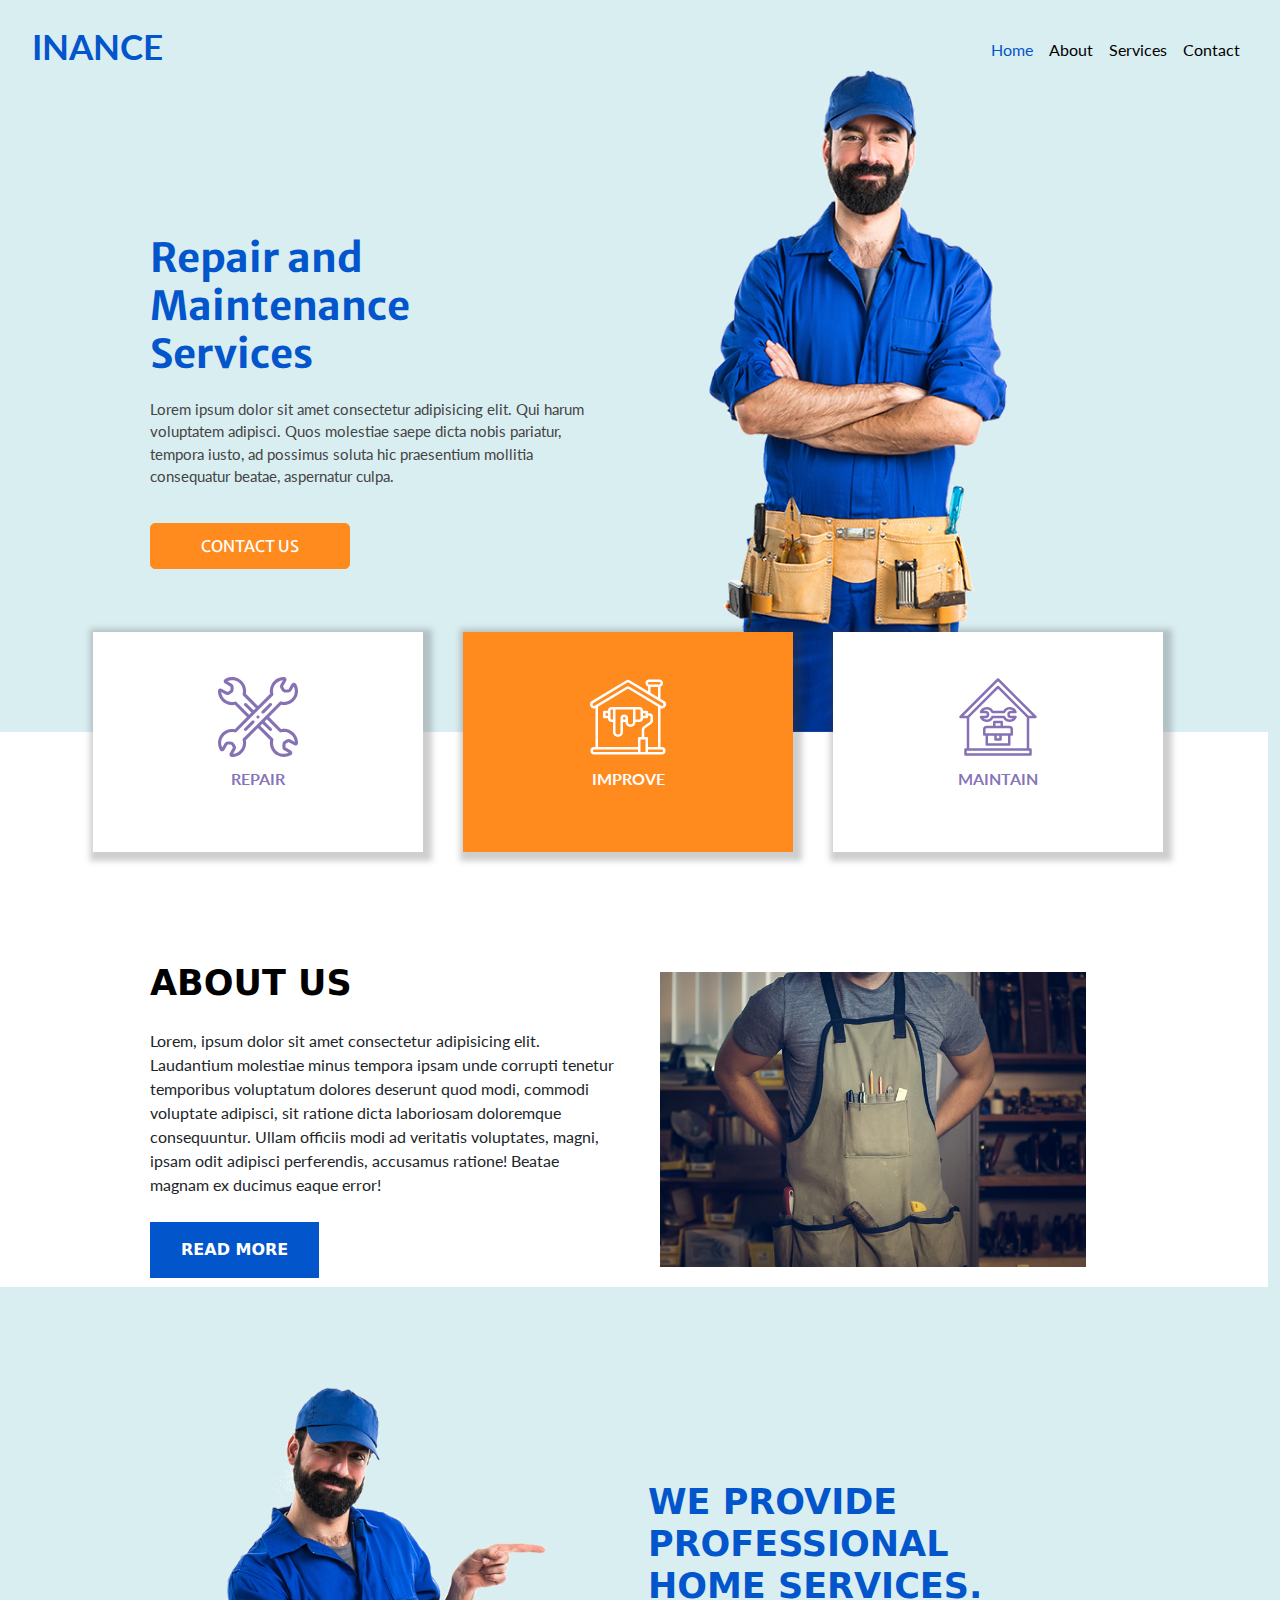
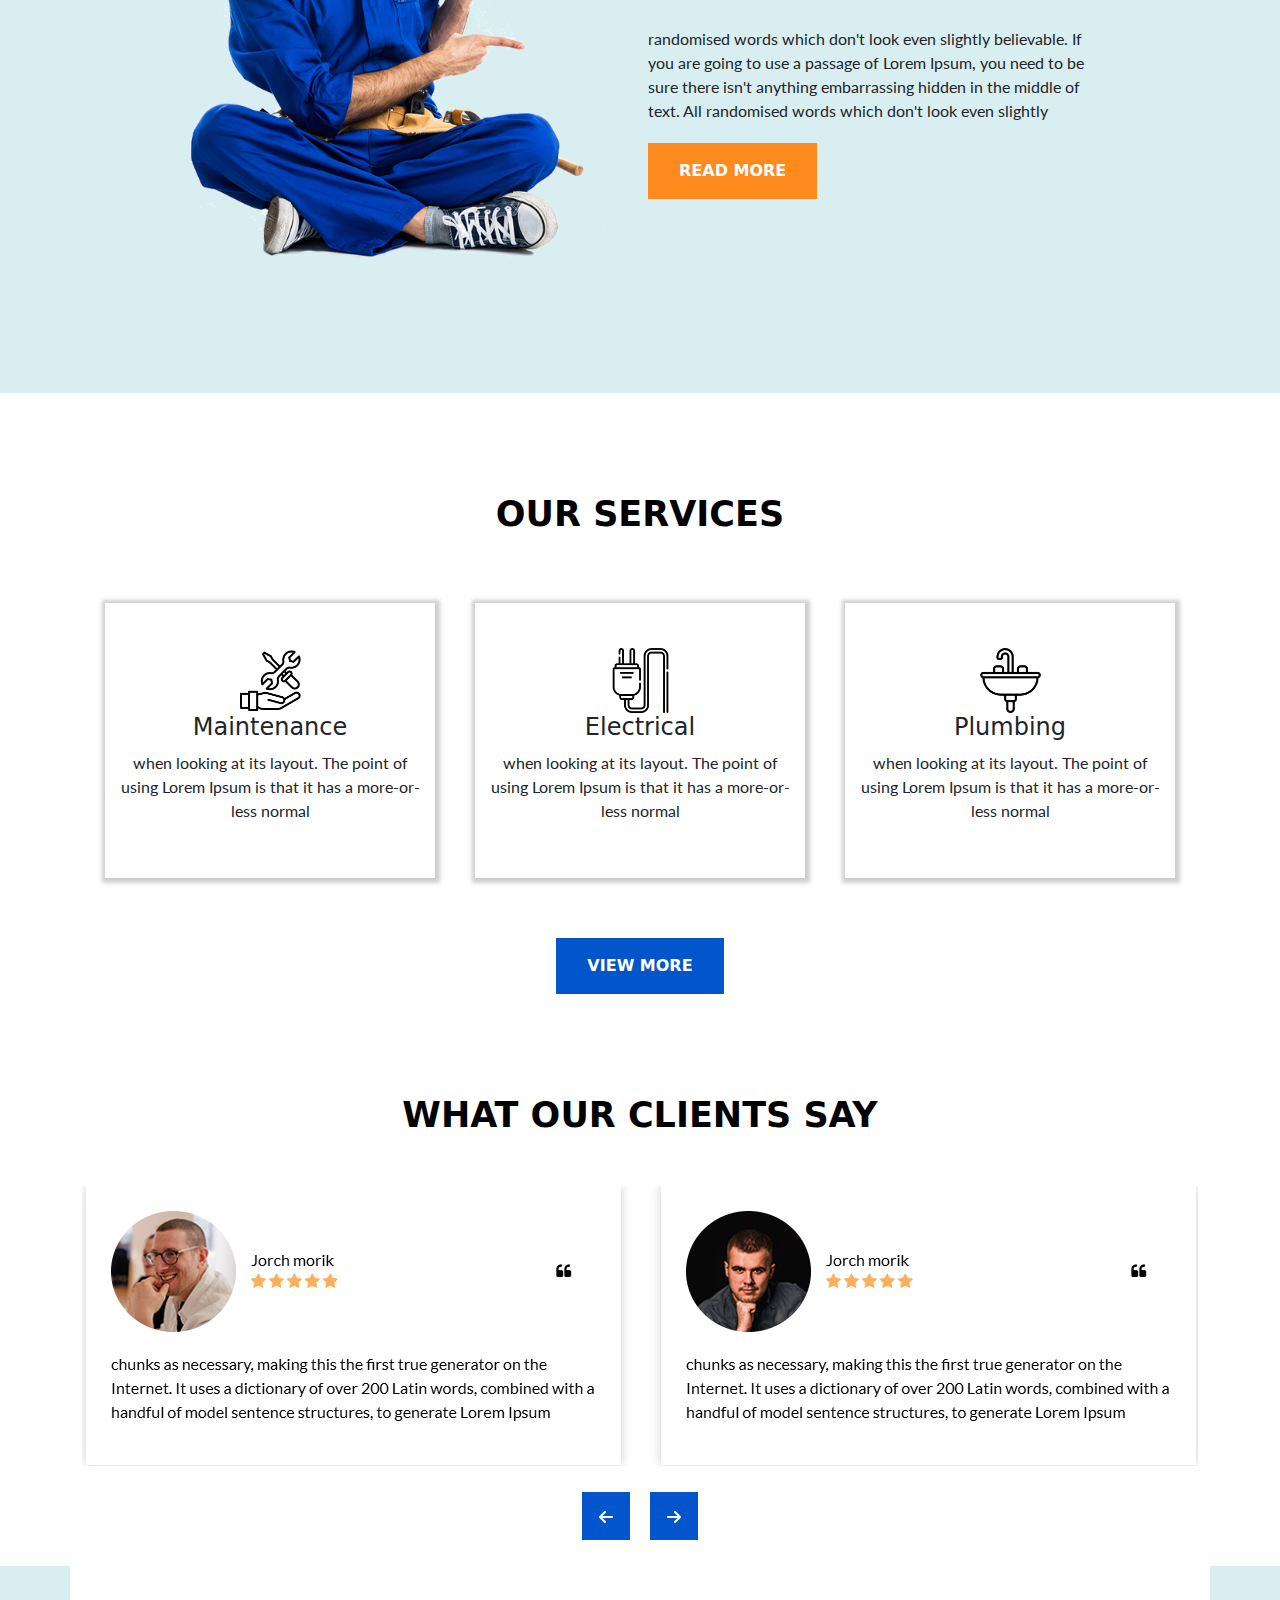
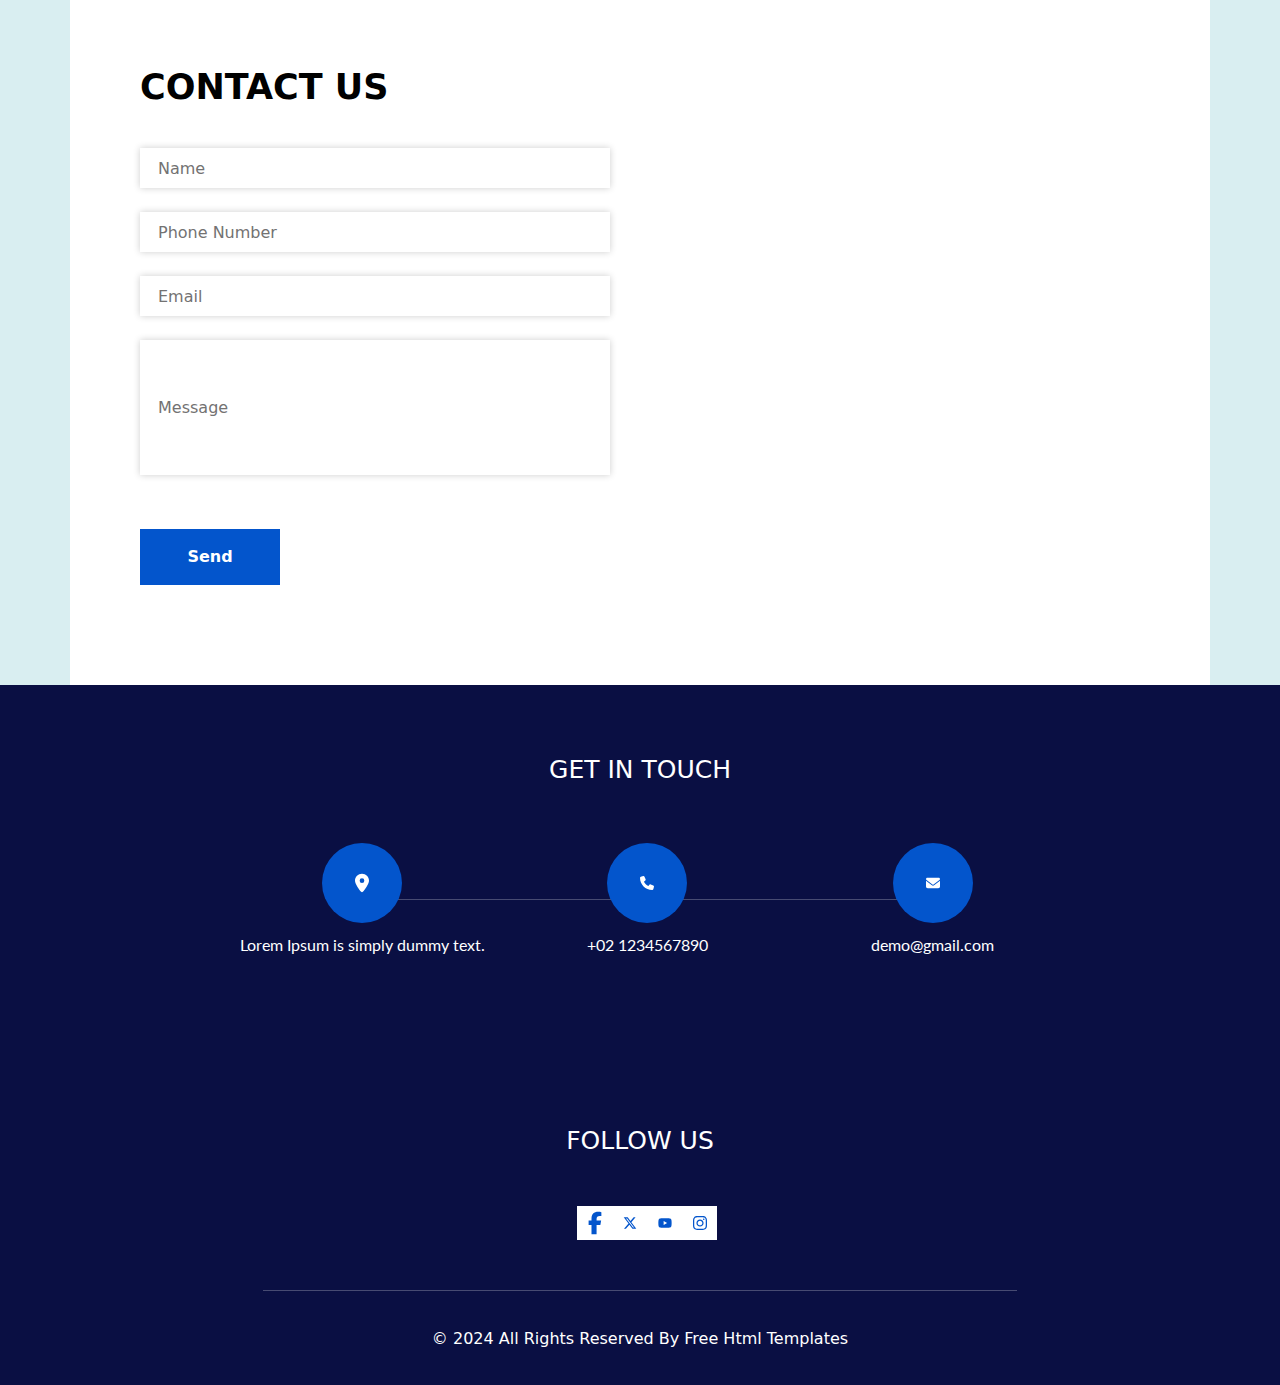
==== index.html @ 9e82fa4f "Complete Project responsive with bootstrap" ====
<!DOCTYPE html>
<html lang="en">
  <head>
    <meta charset="UTF-8" />
    <meta name="viewport" content="width=device-width, initial-scale=1.0" />
    <title>INANCE</title>
    <link
      href="https://cdn.jsdelivr.net/npm/bootstrap@5.3.3/dist/css/bootstrap.min.css"
      rel="stylesheet"
      integrity="sha384-QWTKZyjpPEjISv5WaRU9OFeRpok6YctnYmDr5pNlyT2bRjXh0JMhjY6hW+ALEwIH"
      crossorigin="anonymous"
    />
    <link rel="stylesheet" href="./style.css" />
  </head>
  <body>
    <!-- My Navbar -->
    <!-- <nav class="nav">
      <div class="logo">
        <a href="./index.html"><h1>INANCE</h1></a>
      </div>
      <ul class="nav-items">
        <li><a href="./index.html" class="active">Home</a></li>
        <li><a href="./pages/about.html">About</a></li>
        <li><a href="./pages/service.html">Services</a></li>
        <li><a href="./pages/contact.html">Contact Us</a></li>
      </ul>
    </nav> -->
    <!-- Bootstrap navbar -->
    <nav
      class="nav navbar navbar-expand-lg"
      style="position: absolute; background-color: transparent"
    >
      <div class="logo container-fluid">
        <a class="navbar-brand" href="./index.html"><h1>INANCE</h1></a>
        <button
          class="navbar-toggler"
          type="button"
          data-bs-toggle="collapse"
          data-bs-target="#navbarSupportedContent"
          aria-controls="navbarSupportedContent"
          aria-expanded="false"
          aria-label="Toggle navigation"
        >
          <span class="navbar-toggler-icon"></span>
        </button>
        <div class="collapse navbar-collapse" id="navbarSupportedContent">
          <ul class="navbar-nav ms-auto mb-2 mb-lg-0">
            <li class="nav-item">
              <a class="nav-link active" aria-current="page" href="./index.html"
                >Home</a
              >
            </li>
            <li class="nav-item">
              <a class="nav-link" href="./pages/about.html">About</a>
            </li>
            <li class="nav-item">
              <a class="nav-link" href="./pages/service.html">Services</a>
            </li>
            <li class="nav-item">
              <a class="nav-link" href="./pages/contact.html">Contact</a>
            </li>
          </ul>
        </div>
      </div>
    </nav>
    <!-- hero section -->
    <div class="hero container-fluid container-xxl row">
      <div class="hero-content col-lg-6 col-12">
        <h1>Repair and <br />Maintenance <br />Services</h1>
        <p>
          Lorem ipsum dolor sit amet consectetur adipisicing elit. Qui harum
          voluptatem adipisci. Quos molestiae saepe dicta nobis pariatur,
          tempora iusto, ad possimus soluta hic praesentium mollitia consequatur
          beatae, aspernatur culpa.
        </p>
        <button class="orange-btn">CONTACT US</button>
      </div>
      <div class="hero-image col-lg-6 col-12">
        <img
          class="img-fluid"
          src="./assets/slider-img.png"
          alt="Plumber Man"
        />
      </div>
    </div>
    <!-- Features section -->
    <div class="features container-xxl container-fluid row">
      <div class="feature col-lg-4 col-md-6 col-12">
        <svg
          enable-background="new 0 0 511.995 511.995"
          height="80"
          viewBox="0 0 511.995 511.995"
          width="80"
          xmlns="http://www.w3.org/2000/svg"
        >
          <g>
            <g>
              <path
                d="m217.106 280.749-48.214 48.214c-3.905 3.905-3.905 10.237 0 14.143 1.953 1.953 4.512 2.929 7.071 2.929s5.119-.976 7.071-2.929l48.214-48.214c3.905-3.905 3.905-10.237 0-14.143s-10.237-3.905-14.142 0z"
              ></path>
              <path
                d="m328.915 168.939-48.17 48.17c-3.905 3.905-3.905 10.237 0 14.143 1.953 1.953 4.512 2.929 7.071 2.929s5.118-.976 7.071-2.929l48.17-48.17c3.905-3.905 3.905-10.237 0-14.143-3.905-3.905-10.235-3.905-14.142 0z"
              ></path>
              <path
                d="m467.092 344.045c-19.14-11.051-41.175-14.64-62.649-10.314l-77.734-77.734 77.792-77.792c5.807 1.153 11.636 1.714 17.42 1.713 31.563-.001 61.664-16.706 78.009-45.016 14.983-25.951 16.076-57.546 2.923-84.516-4.363-8.946-10.004-13.602-16.765-13.838-6.652-.225-12.388 3.784-17.092 11.933l-15.5 26.847c-2.641 4.573-3.996 4.574-6.241 4.574h-11.499c-7.173 0-8.405-.712-11.992-6.924l-5.749-9.957c-1.161-2.011-1.801-3.12.84-7.692l15.5-26.847c4.705-8.15 5.307-15.138 1.788-20.769-3.585-5.737-10.432-8.295-20.366-7.6-29.932 2.094-56.747 18.837-71.73 44.789-11.052 19.141-14.641 41.178-10.313 62.65l-77.734 77.734-77.792-77.792c7.444-37.494-9.805-76.089-43.302-95.429-25.954-14.982-57.549-16.075-84.519-2.921-8.945 4.363-13.601 10.003-13.837 16.764-.232 6.636 3.783 12.387 11.933 17.092l26.846 15.5c4.574 2.641 4.574 3.92 4.574 6.241v11.499c0 7.173-.712 8.406-6.924 11.992l-9.958 5.749c-2.011 1.161-3.119 1.801-7.692-.839l-26.847-15.5c-8.15-4.706-15.138-5.307-20.769-1.789-5.737 3.585-8.294 10.437-7.6 20.366 2.094 29.933 18.837 56.749 44.789 71.732 19.141 11.051 41.176 14.64 62.65 10.313l77.734 77.734-77.792 77.791c-37.491-7.443-76.088 9.805-95.429 43.303-14.983 25.951-16.076 57.545-2.922 84.515 4.363 8.946 10.003 13.602 16.764 13.838 6.644.24 12.387-3.783 17.093-11.933l15.5-26.846c2.641-4.574 3.92-4.574 6.242-4.574h11.498c7.172 0 8.405.712 11.992 6.924l5.748 9.957c1.161 2.012 1.801 3.12-.839 7.692l-15.5 26.847c-4.706 8.15-5.307 15.138-1.788 20.769 3.202 5.124 9.008 7.711 17.285 7.711.991 0 2.019-.037 3.08-.111 29.933-2.094 56.749-18.837 71.731-44.788 11.051-19.141 14.641-41.178 10.314-62.65l77.733-77.733 77.792 77.792c-7.443 37.494 9.806 76.089 43.303 95.429 13.902 8.026 29.419 12.066 44.981 12.066 13.488-.001 27.012-3.037 39.534-9.144 8.945-4.363 13.601-10.003 13.837-16.764.232-6.636-3.782-12.387-11.933-17.093l-26.847-15.499c-4.573-2.641-4.573-3.92-4.573-6.242v-11.498c0-7.173.712-8.406 6.924-11.992l9.957-5.749c2.011-1.162 3.118-1.801 7.692.839l26.847 15.5c8.149 4.706 15.137 5.307 20.77 1.788 5.736-3.585 8.294-10.437 7.599-20.365-2.092-29.935-18.836-56.75-44.787-71.733zm-349.33-183.857c-2.529-2.528-6.217-3.514-9.67-2.585-18.082 4.867-36.972 2.39-53.188-6.972-19.866-11.47-32.794-31.86-34.751-54.705l25.178 14.537c6.256 3.612 15.932 7.629 27.692.839l9.958-5.749c12.336-7.123 16.923-15.067 16.923-29.312v-11.5c-.001-13.578-8.318-19.95-14.574-23.562l-25.178-14.535c20.763-9.729 44.887-8.727 64.752 2.743 27.385 15.812 40.811 48.162 32.647 78.671-.923 3.45.063 7.131 2.589 9.656l81.715 81.715-14.141 14.141-44.633-44.633c-3.905-3.905-10.237-3.905-14.143 0s-3.905 10.237 0 14.143l44.633 44.633-14.143 14.143zm42.426 234.045c-2.529 2.529-3.515 6.216-2.585 9.67 4.866 18.083 2.39 36.972-6.973 53.189-11.469 19.865-31.858 32.794-54.704 34.751l14.537-25.178c3.611-6.256 7.627-15.933.839-27.692l-5.749-9.958c-7.123-12.336-15.066-16.923-29.311-16.923h-11.5c-13.577 0-19.95 8.317-23.563 14.573l-14.536 25.178c-9.728-20.763-8.726-44.886 2.743-64.751 15.812-27.386 48.161-40.813 78.671-32.647 3.45.921 7.131-.063 9.656-2.589l234.094-234.094c2.529-2.529 3.515-6.216 2.585-9.67-4.866-18.083-2.391-36.972 6.973-53.188 11.47-19.866 31.86-32.794 54.705-34.751l-14.537 25.177c-3.612 6.256-7.629 15.932-.84 27.692l5.749 9.958c7.123 12.337 15.067 16.923 29.312 16.923h11.5c13.578-.001 19.95-8.318 23.562-14.573l14.537-25.178c9.728 20.763 8.726 44.885-2.744 64.751-15.811 27.386-48.164 40.809-78.671 32.647-3.451-.923-7.131.064-9.656 2.589zm306.476 7.3c-6.257-3.612-15.936-7.626-27.691-.839l-9.958 5.749c-12.336 7.122-16.923 15.066-16.923 29.31v11.5c0 13.578 8.317 19.95 14.573 23.563l25.178 14.536c-20.762 9.729-44.885 8.727-64.751-2.743-27.386-15.812-40.811-48.163-32.647-78.671.923-3.45-.063-7.131-2.589-9.656l-81.716-81.716 14.143-14.143 44.68 44.681c1.953 1.953 4.512 2.929 7.071 2.929s5.118-.977 7.071-2.929c3.905-3.905 3.905-10.237 0-14.142l-44.68-44.681 14.141-14.141 81.667 81.667c2.528 2.528 6.215 3.514 9.67 2.585 18.079-4.867 36.972-2.39 53.188 6.973 19.866 11.47 32.795 31.859 34.751 54.704z"
              ></path>
              <path
                d="m255.998 245.998h-.007c-5.523 0-9.996 4.477-9.996 10s4.48 10 10.003 10 10-4.477 10-10-4.477-10-10-10z"
              ></path>
            </g>
          </g>
        </svg>
        <p>REPAIR</p>
      </div>
      <div class="feature active col-lg-4 col-md-6 col-12">
        <svg
          xmlns="http://www.w3.org/2000/svg"
          viewBox="0 0 64 64"
          width="80"
          height="80"
        >
          <g
            id="paint-painted-paint_roller-home-house"
            data-name="paint-painted-paint roller-home-house"
          >
            <path
              d="M60.01,25.05a2.963,2.963,0,0,0,1.85-1.54l.21-.41a3.022,3.022,0,0,0-1.14-3.91L58,17.43V7.82A3,3,0,0,0,57,2H49a3.009,3.009,0,0,0-3,3,2.979,2.979,0,0,0,1.99,2.81v3.62L33.54,2.76a2.988,2.988,0,0,0-3.08,0L3.07,19.19A3.022,3.022,0,0,0,1.93,23.1l.21.41a2.963,2.963,0,0,0,1.85,1.54,2.923,2.923,0,0,0,.83.12A3.033,3.033,0,0,0,6,24.9V56H5a3,3,0,0,0,0,6H59a3,3,0,0,0,0-6H58V24.91A2.9,2.9,0,0,0,60.01,25.05ZM49,4h8a1,1,0,0,1,0,2H49a1,1,0,0,1,0-2Zm7,4v8.23l-6.01-3.6V8ZM40,60H5a1,1,0,0,1,0-2H40Zm6,0H42V50h4Zm1-12H45V42.03a1.028,1.028,0,0,1,.42-.82l5.32-3.8A2.991,2.991,0,0,0,52,34.97V32a3.009,3.009,0,0,0-3-3H48V28a1,1,0,0,0-1-1H44a3.009,3.009,0,0,0-3-3H19a3.009,3.009,0,0,0-3,3H13a1,1,0,0,0-1,1v4a1,1,0,0,0,1,1h3a3.009,3.009,0,0,0,3,3h1v8a4,4,0,0,0,8,0V36h2a4,4,0,0,0,8,0h3a3.009,3.009,0,0,0,3-3h3a1,1,0,0,0,1-1V31h1a1,1,0,0,1,1,1v2.97a1.028,1.028,0,0,1-.42.82l-5.32,3.8A2.991,2.991,0,0,0,43,42.03V48H41a1,1,0,0,0-1,1v7H8V23.76L31.48,9.62a1.02,1.02,0,0,1,1.04,0L56,23.76V56H48V49A1,1,0,0,0,47,48ZM46,29v2H44V29Zm-4-2v6a1,1,0,0,1-1,1H38V26h3A1,1,0,0,1,42,27ZM29,30a3.009,3.009,0,0,0-3,3V44a2,2,0,0,1-4,0V26H36V36a2,2,0,0,1-4,0V33A3.009,3.009,0,0,0,29,30Zm1,3v1H28V33a1,1,0,0,1,2,0ZM20,26v8H19a1,1,0,0,1-1-1V27a1,1,0,0,1,1-1Zm-4,3v2H14V29ZM59,58a1,1,0,0,1,0,2H48V58ZM33.55,7.91a2.979,2.979,0,0,0-3.1,0L5.34,23.03a1.018,1.018,0,0,1-.8.1.972.972,0,0,1-.61-.51l-.21-.41A1.021,1.021,0,0,1,4.1,20.9L31.49,4.47a1,1,0,0,1,1.02,0L59.9,20.9a1.021,1.021,0,0,1,.38,1.31l-.21.41a.972.972,0,0,1-.61.51,1.018,1.018,0,0,1-.8-.1Z"
            ></path>
          </g>
        </svg>
        <p>IMPROVE</p>
      </div>
      <div class="feature col-lg-4 col-12">
        <svg
          xmlns="http://www.w3.org/2000/svg"
          viewBox="0 0 64 64"
          width="80"
          height="80"
        >
          <path
            d="M62.707,31.293l-30-30a1,1,0,0,0-1.414,0l-30,30A1,1,0,0,0,2,33H7V57H6a1,1,0,0,0-1,1v4a1,1,0,0,0,1,1H58a1,1,0,0,0,1-1V58a1,1,0,0,0-1-1H57V33h5a1,1,0,0,0,.707-1.707ZM57,61H7V59H57ZM9,57V32.414l23-23,23,23V57ZM56.414,31,32.707,7.293a1,1,0,0,0-1.414,0L7.586,31H4.414L32,3.414,59.586,31Z"
          ></path>
          <path
            d="M41,39H36V36a1,1,0,0,0-1-1H29a1,1,0,0,0-1,1v3H23a3,3,0,0,0-3,3v4a1,1,0,0,0,1,1h1v7a1,1,0,0,0,1,1H41a1,1,0,0,0,1-1V47h1a1,1,0,0,0,1-1V42A3,3,0,0,0,41,39ZM30,37h4v2H30ZM40,53H24V47h5v3a1,1,0,0,0,1,1h4a1,1,0,0,0,1-1V47h5Zm-9-6h2v2H31Zm11-2H22V42a1,1,0,0,1,1-1H41a1,1,0,0,1,1,1Z"
          ></path>
          <path
            d="M46,31H42.422a1,1,0,0,1,0-2H46a1,1,0,0,0,.916-1.4A5.992,5.992,0,0,0,36.231,27h-8.04a5.992,5.992,0,0,0-10.685.6,1,1,0,0,0,.916,1.4H22a1,1,0,0,1,0,2H18.422a1,1,0,0,0-.916,1.4,5.992,5.992,0,0,0,10.685.6h8.04a5.992,5.992,0,0,0,10.685-.6A1,1,0,0,0,46,31Zm-4.578,3a4,4,0,0,1-3.662-2.4,1,1,0,0,0-.916-.6H27.578a1,1,0,0,0-.916.6,3.991,3.991,0,0,1-6.3,1.4H22a3,3,0,0,0,0-6H20.359a3.991,3.991,0,0,1,6.3,1.4,1,1,0,0,0,.916.6h9.266a1,1,0,0,0,.916-.6,3.991,3.991,0,0,1,6.3-1.4h-1.64a3,3,0,0,0,0,6h1.64A3.988,3.988,0,0,1,41.422,34Z"
          ></path>
        </svg>
        <p>MAINTAIN</p>
      </div>
    </div>
    <!-- About section -->
    <div class="about container-xxl container-fluid row">
      <div class="about-text col-12 col-lg-6">
        <h1>About Us</h1>
        <p>
          Lorem, ipsum dolor sit amet consectetur adipisicing elit. Laudantium
          molestiae minus tempora ipsam unde corrupti tenetur temporibus
          voluptatum dolores deserunt quod modi, commodi voluptate adipisci, sit
          ratione dicta laboriosam doloremque consequuntur. Ullam officiis modi
          ad veritatis voluptates, magni, ipsam odit adipisci perferendis,
          accusamus ratione! Beatae magnam ex ducimus eaque error!
        </p>
        <button class="blue-btn">READ MORE</button>
      </div>
      <div class="about-img col-12 col-lg-6">
        <img
          class="img-fluid"
          src="./assets/about-img.jpg"
          alt="about image"
          height="452"
          width="652"
        />
      </div>
    </div>
    <!-- Convince section -->
    <div class="convince container-xxl container-fluid row">
      <div class="convince-img col-12 col-lg-6">
        <img
          class="img-fluid"
          src="./assets/professional-img.png"
          alt="professional image"
        />
      </div>
      <div class="convince-text col-12 col-lg-6">
        <h1>
          We Provide Professional <br />
          Home Services.
        </h1>
        <p>
          randomised words which don't look even slightly believable. If you are
          going to use a passage of Lorem Ipsum, you need to be sure there isn't
          anything embarrassing hidden in the middle of text. All randomised
          words which don't look even slightly
        </p>
        <button>READ MORE</button>
      </div>
    </div>

    <!-- Service section  -->
    <div class="service-section container-xxl container-fluid">
      <h1>Our Services</h1>
      <div class="services row">
        <div class="service">
          <img src="./assets/s1.png" alt="" />
          <h4>Maintenance</h4>
          <p>
            when looking at its layout. The point of using Lorem Ipsum is that
            it has a more-or-less normal
          </p>
        </div>
        <div class="service">
          <img src="./assets/s2.png" alt="" />
          <h4>Electrical</h4>
          <p>
            when looking at its layout. The point of using Lorem Ipsum is that
            it has a more-or-less normal
          </p>
        </div>
        <div class="service">
          <img src="./assets/s3.png" alt="" />
          <h4>Plumbing</h4>
          <p>
            when looking at its layout. The point of using Lorem Ipsum is that
            it has a more-or-less normal
          </p>
        </div>
      </div>
      <button class="blue-btn">VIEW MORE</button>
    </div>

    <!-- TESTIMONIALS SECTION  -->
    <div class="testimonials-section container-fluid">
      <h1>What our clients say</h1>
      <div
        id="carouselExampleAutoplaying"
        class="carousel slide container"
        data-bs-ride="carousel"
      >
        <div class="carousel-inner">
          <div class="carousel-item active">
            <img src="./assets/clientsay.png" class="d-block w-100" alt="..." />
          </div>
          <div class="carousel-item">
            <img src="./assets/clientsay.png" class="d-block w-100" alt="..." />
          </div>
        </div>
        <!-- <button
          class="carousel-control-prev carousel-btn"
          type="button"
          data-bs-target="#carouselExampleAutoplaying"
          data-bs-slide="prev"
        >
          <span class="carousel-control-prev-icon" aria-hidden="true"></span>
          <span class="visually-hidden">Previous</span>
        </button>
        <button
          class="carousel-control-next"
          type="button"
          data-bs-target="#carouselExampleAutoplaying"
          data-bs-slide="next"
        >
          <span class="carousel-control-next-icon" aria-hidden="true"></span>
          <span class="visually-hidden">Next</span>
        </button> -->
      </div>
      <div class="controls">
        <div
          class="control-btn"
          type="button"
          data-bs-target="#carouselExampleAutoplaying"
          data-bs-slide="prev"
        >
          <svg
            xmlns="http://www.w3.org/2000/svg"
            viewBox="0 0 448 512"
            height="16"
            width="16"
          >
            <!--!Font Awesome Free 6.6.0 by @fontawesome - https://fontawesome.com License - https://fontawesome.com/license/free Copyright 2024 Fonticons, Inc.-->
            <path
              d="M9.4 233.4c-12.5 12.5-12.5 32.8 0 45.3l160 160c12.5 12.5 32.8 12.5 45.3 0s12.5-32.8 0-45.3L109.2 288 416 288c17.7 0 32-14.3 32-32s-14.3-32-32-32l-306.7 0L214.6 118.6c12.5-12.5 12.5-32.8 0-45.3s-32.8-12.5-45.3 0l-160 160z"
            />
          </svg>
        </div>
        <div
          class="control-btn"
          type="button"
          data-bs-target="#carouselExampleAutoplaying"
          data-bs-slide="next"
        >
          <svg
            xmlns="http://www.w3.org/2000/svg"
            viewBox="0 0 448 512"
            height="16"
            width="16"
          >
            <!--!Font Awesome Free 6.6.0 by @fontawesome - https://fontawesome.com License - https://fontawesome.com/license/free Copyright 2024 Fonticons, Inc.-->
            <path
              d="M438.6 278.6c12.5-12.5 12.5-32.8 0-45.3l-160-160c-12.5-12.5-32.8-12.5-45.3 0s-12.5 32.8 0 45.3L338.8 224 32 224c-17.7 0-32 14.3-32 32s14.3 32 32 32l306.7 0L233.4 393.4c-12.5 12.5-12.5 32.8 0 45.3s32.8 12.5 45.3 0l160-160z"
            />
          </svg>
        </div>
      </div>
    </div>
    <!-- contact us section  -->
    <div class="contact container">
      <div class="contact-text col-12 col-lg-6">
        <h1>Contact Us</h1>
        <form class="form" action="#">
          <input type="text" placeholder="Name" /><br />
          <input type="text" placeholder="Phone Number" /><br />
          <input type="text" placeholder="Email" /><br />
          <input type="text" placeholder="Message" class="message-text" /><br />
          <button class="blue-btn">Send</button>
        </form>
      </div>
      <div class="map col-12 col-lg-6">
        <iframe
          src="https://www.google.com/maps/embed?pb=!1m18!1m12!1m3!1d2483.2891420765422!2d-0.08772764999999999!3d51.50791115!2m3!1f0!2f0!3f0!3m2!1i1024!2i768!4f13.1!3m3!1m2!1s0x4876035159bb13c5%3A0xa61e28267c3563ac!2sLondon%20Bridge!5e0!3m2!1sen!2sin!4v1731749467909!5m2!1sen!2sin"
          width="450"
          height="360"
          style="border: 0"
          allowfullscreen=""
          loading="lazy"
          referrerpolicy="no-referrer-when-downgrade"
        ></iframe>
      </div>
    </div>

    <!-- Info section  -->

    <div class="info-section container-fluid">
      <div>
        <h4>GET IN TOUCH</h4>
        <div class="info-text container-fluid row">
          <a class="col-12 col-lg-4" href=""
            ><div class="info-item">
              <div class="img-box">
                <svg
                  xmlns="http://www.w3.org/2000/svg"
                  viewBox="0 0 384 512"
                  width="14px"
                  height="24px"
                >
                  <!--!Font Awesome Free 6.6.0 by @fontawesome - https://fontawesome.com License - https://fontawesome.com/license/free Copyright 2024 Fonticons, Inc.-->
                  <path
                    d="M215.7 499.2C267 435 384 279.4 384 192C384 86 298 0 192 0S0 86 0 192c0 87.4 117 243 168.3 307.2c12.3 15.3 35.1 15.3 47.4 0zM192 128a64 64 0 1 1 0 128 64 64 0 1 1 0-128z"
                  />
                </svg>
              </div>
              <p>Lorem Ipsum is simply dummy text.</p>
            </div></a
          >
          <a class="col-12 col-lg-4" href=""
            ><div class="info-item">
              <div class="img-box">
                <svg
                  xmlns="http://www.w3.org/2000/svg"
                  viewBox="0 0 512 512"
                  width="14px"
                  height="24px"
                >
                  <!--!Font Awesome Free 6.6.0 by @fontawesome - https://fontawesome.com License - https://fontawesome.com/license/free Copyright 2024 Fonticons, Inc.-->
                  <path
                    d="M164.9 24.6c-7.7-18.6-28-28.5-47.4-23.2l-88 24C12.1 30.2 0 46 0 64C0 311.4 200.6 512 448 512c18 0 33.8-12.1 38.6-29.5l24-88c5.3-19.4-4.6-39.7-23.2-47.4l-96-40c-16.3-6.8-35.2-2.1-46.3 11.6L304.7 368C234.3 334.7 177.3 277.7 144 207.3L193.3 167c13.7-11.2 18.4-30 11.6-46.3l-40-96z"
                  />
                </svg>
              </div>
              <p>+02 1234567890</p>
            </div></a
          >
          <a class="col-12 col-lg-4" href=""
            ><div class="info-item">
              <div class="img-box">
                <svg
                  xmlns="http://www.w3.org/2000/svg"
                  viewBox="0 0 512 512"
                  width="14px"
                  height="24px"
                >
                  <!--!Font Awesome Free 6.6.0 by @fontawesome - https://fontawesome.com License - https://fontawesome.com/license/free Copyright 2024 Fonticons, Inc.-->
                  <path
                    d="M48 64C21.5 64 0 85.5 0 112c0 15.1 7.1 29.3 19.2 38.4L236.8 313.6c11.4 8.5 27 8.5 38.4 0L492.8 150.4c12.1-9.1 19.2-23.3 19.2-38.4c0-26.5-21.5-48-48-48L48 64zM0 176L0 384c0 35.3 28.7 64 64 64l384 0c35.3 0 64-28.7 64-64l0-208L294.4 339.2c-22.8 17.1-54 17.1-76.8 0L0 176z"
                  />
                </svg>
              </div>
              <p>demo@gmail.com</p>
            </div></a
          >
        </div>
        <hr class="info-hr" />
      </div>
      <h4>FOLLOW US</h4>
      <div class="follow-us">
        <svg
          xmlns="http://www.w3.org/2000/svg"
          viewBox="0 0 320 512"
          width="14px"
          height="24px"
        >
          <!--!Font Awesome Free 6.6.0 by @fontawesome - https://fontawesome.com License - https://fontawesome.com/license/free Copyright 2024 Fonticons, Inc.-->
          <path
            d="M80 299.3V512H196V299.3h86.5l18-97.8H196V166.9c0-51.7 20.3-71.5 72.7-71.5c16.3 0 29.4 .4 37 1.2V7.9C291.4 4 256.4 0 236.2 0C129.3 0 80 50.5 80 159.4v42.1H14v97.8H80z"
          />
        </svg>
        <svg
          xmlns="http://www.w3.org/2000/svg"
          viewBox="0 0 512 512"
          width="14px"
          height="24px"
        >
          <!--!Font Awesome Free 6.6.0 by @fontawesome - https://fontawesome.com License - https://fontawesome.com/license/free Copyright 2024 Fonticons, Inc.-->
          <path
            d="M389.2 48h70.6L305.6 224.2 487 464H345L233.7 318.6 106.5 464H35.8L200.7 275.5 26.8 48H172.4L272.9 180.9 389.2 48zM364.4 421.8h39.1L151.1 88h-42L364.4 421.8z"
          />
        </svg>
        <svg
          xmlns="http://www.w3.org/2000/svg"
          viewBox="0 0 576 512"
          width="14px"
          height="24px"
        >
          <!--!Font Awesome Free 6.6.0 by @fontawesome - https://fontawesome.com License - https://fontawesome.com/license/free Copyright 2024 Fonticons, Inc.-->
          <path
            d="M549.7 124.1c-6.3-23.7-24.8-42.3-48.3-48.6C458.8 64 288 64 288 64S117.2 64 74.6 75.5c-23.5 6.3-42 24.9-48.3 48.6-11.4 42.9-11.4 132.3-11.4 132.3s0 89.4 11.4 132.3c6.3 23.7 24.8 41.5 48.3 47.8C117.2 448 288 448 288 448s170.8 0 213.4-11.5c23.5-6.3 42-24.2 48.3-47.8 11.4-42.9 11.4-132.3 11.4-132.3s0-89.4-11.4-132.3zm-317.5 213.5V175.2l142.7 81.2-142.7 81.2z"
          />
        </svg>
        <svg
          xmlns="http://www.w3.org/2000/svg"
          viewBox="0 0 448 512"
          width="14px"
          height="24px"
        >
          <!--!Font Awesome Free 6.6.0 by @fontawesome - https://fontawesome.com License - https://fontawesome.com/license/free Copyright 2024 Fonticons, Inc.-->
          <path
            d="M224.1 141c-63.6 0-114.9 51.3-114.9 114.9s51.3 114.9 114.9 114.9S339 319.5 339 255.9 287.7 141 224.1 141zm0 189.6c-41.1 0-74.7-33.5-74.7-74.7s33.5-74.7 74.7-74.7 74.7 33.5 74.7 74.7-33.6 74.7-74.7 74.7zm146.4-194.3c0 14.9-12 26.8-26.8 26.8-14.9 0-26.8-12-26.8-26.8s12-26.8 26.8-26.8 26.8 12 26.8 26.8zm76.1 27.2c-1.7-35.9-9.9-67.7-36.2-93.9-26.2-26.2-58-34.4-93.9-36.2-37-2.1-147.9-2.1-184.9 0-35.8 1.7-67.6 9.9-93.9 36.1s-34.4 58-36.2 93.9c-2.1 37-2.1 147.9 0 184.9 1.7 35.9 9.9 67.7 36.2 93.9s58 34.4 93.9 36.2c37 2.1 147.9 2.1 184.9 0 35.9-1.7 67.7-9.9 93.9-36.2 26.2-26.2 34.4-58 36.2-93.9 2.1-37 2.1-147.8 0-184.8zM398.8 388c-7.8 19.6-22.9 34.7-42.6 42.6-29.5 11.7-99.5 9-132.1 9s-102.7 2.6-132.1-9c-19.6-7.8-34.7-22.9-42.6-42.6-11.7-29.5-9-99.5-9-132.1s-2.6-102.7 9-132.1c7.8-19.6 22.9-34.7 42.6-42.6 29.5-11.7 99.5-9 132.1-9s102.7-2.6 132.1 9c19.6 7.8 34.7 22.9 42.6 42.6 11.7 29.5 9 99.5 9 132.1s2.7 102.7-9 132.1z"
          />
        </svg>
      </div>
      <hr class="follow-hr" />
      <footer>© 2024 All Rights Reserved By Free Html Templates</footer>
    </div>

    <!-- bootstrap script -->
    <script src="https://cdn.jsdelivr.net/npm/bootstrap@5.3.3/dist/js/bootstrap.bundle.min.js"></script>
  </body>
</html>
---- style.css ----
@import url("https://fonts.googleapis.com/css2?family=Lato:ital,wght@0,100;0,300;0,400;0,700;0,900;1,100;1,300;1,400;1,700;1,900&display=swap");
@import url("https://fonts.googleapis.com/css2?family=Merriweather+Sans:ital,wght@0,300..800;1,300..800&display=swap");

* {
  margin: 0;
  box-sizing: border-box;
}

.nav,
p {
  font-family: "Lato", sans-serif;
}

body {
  background-color: #c0e2e798;
}
h1 {
  font-size: 35px;
  font-weight: 640;
  color: black;
}
.nav {
  display: flex;
  justify-content: space-between;
  padding: 20px;
  width: 100%;
  position: absolute;
  /* background-color: #6399e913; */
}
.logo a {
  text-decoration: none;
}
.logo h1 {
  color: #0355cc;
}

.nav-items {
  display: flex;
  width: 35%;
  justify-content: space-evenly;
}

.nav-link {
  text-decoration: none;
  list-style: none;
  color: black;
}

.nav-link:hover {
  color: #ff8a1d !important;
}

.nav-link:active,
.nav-link.active {
  color: #0355cc !important;
}

.nav-items > li {
  list-style-type: none;
}

/* hero section */
.hero {
  display: flex;
  padding: 0 150px;
  padding-top: 70px;
}

.hero-content {
  display: flex;
  flex-direction: column;
  justify-content: center;
}
.hero-content > h1 {
  font-family: "Merriweather Sans", sans-serif;
  font-weight: bold;
  font-size: 2.5rem;
}
.hero-content p {
  margin-bottom: 20px;
  color: #444;
  font-size: 15px;
  font-family: "Lato", sans-serif;
}

.hero-content h1 {
  margin-bottom: 20px;
  color: #0355cc;
}

.orange-btn {
  width: 200px;
  font-family: "Merriweather Sans", sans-serif;
  text-transform: uppercase;
  padding: 10px 45px;
  background-color: #ff8a1d;
  border: 1px solid #ff8a1d;
  border-radius: 5px;
  color: #ffffff;
  font-size: 1rem;
  font-weight: 400;
  line-height: 1.5;
  margin-top: 15px;
}
.orange-btn:hover {
  background-color: white;
  color: #ff8a1d;
}

/* Features section  */
.features {
  display: flex;
  text-align: center;
  justify-content: center;
  gap: 20px;
  background-color: white;
}

.feature {
  background-color: white;
  width: 330px;
  /* height: 134px; */
  padding: 45px 15px;
  margin: 0px 10px;
  box-shadow: 3px 3px 6px 6px rgba(65, 64, 64, 0.253);
  position: relative;
  bottom: 100px;
  fill: #40208ba2;
  color: #40208ba2;
  font-weight: 700;
}
.feature svg {
  margin-bottom: 10px;
}

.feature:hover,
.feature.active {
  background-color: #ff8a1d;
  color: white;
  fill: white;
}

/* About section */
.about {
  display: flex;
  align-items: center;
  padding: 0px 150px;
  background-color: white;
}

.about h1 {
  text-transform: uppercase;
}

.about p {
  margin: 25px 0px;
}

.blue-btn {
  background-color: #0355cc;
  color: white;
  border: 1px solid #0355cc;
  padding: 15px 30px;
  font-weight: 700;
}

.blue-btn:hover {
  background-color: #ffffff;
  color: #0355cc;
  border: 1px solid #0355cc;
}

.about img {
  padding: 20px;
}

/* Convince section  */
.convince {
  display: flex;
  align-items: center;
  padding: 100px 150px;
}
.convince-img img {
  width: 500px;
}

.convince-text {
  padding: 20px;
}

.convince-text h1 {
  text-transform: uppercase;
  color: #0355cc;
}

.convince-text p {
  margin: 20px 0px;
}

.convince-text button {
  background-color: #ff8a1d;
  color: white;
  padding: 15px 30px;
  border: 1px solid #ff8a1d;
  font-weight: 700;
}

.convince-text button:hover {
  background-color: white;
  color: #ff8a1d;
  border: 1px solid #ff8a1d;
}

/* Services section */
.service-section {
  display: flex;
  flex-direction: column;
  align-items: center;
  background-color: white;
  padding: 100px;
  gap: 60px;
}

.service-section h1 {
  text-transform: uppercase;
}

.services {
  display: flex;
  text-align: center;
  justify-content: center;
  gap: 20px;
  background-color: white;
}

.service {
  width: 330px;
  padding: 45px 15px;
  margin: 0px 10px;
  box-shadow: 1px 1px 4px 4px rgba(65, 64, 64, 0.253);
}

.service:hover {
  color: white;
  background-color: #ff8a1d;
}

.service p {
  margin: 10px 0px;
}

.service img {
  width: 65px;
  height: 65px;
}

.service:hover img {
  /* this attribute means that = when service class is in hover state, set the attribute of img element to */
  filter: brightness(0) invert(1);
  /* Brightness zero makes the image completely black. Then when inverted, color becomes white. */
}

/* Testimonials section */
.testimonials-section {
  text-align: center;
  background-color: white;
}
.testimonials-section h1 {
  text-transform: uppercase;
  margin-bottom: 50px;
}

.controls {
  display: flex;
  justify-content: center;
  align-items: center;
  gap: 20px;
  height: 100px;
}

.control-btn {
  background-color: #0355cc;
  fill: white;
  padding: 12px 16px;
}

/* Contact Us section  */
.contact {
  display: flex;
  justify-content: center;
  background-color: white;
  padding: 100px;
  width: 100%;
  gap: 60px;
}
.contact-text {
  width: 50%;
}
form.form {
  display: flex;
  flex-direction: column;
  justify-content: space-around;
  /* height: 300px; */
}

.form input {
  height: 40px;
  padding: 0px 18px;
  background-color: #ffffff;
  border: none;
  color: #ffffff;
  box-shadow: 0 0 7px 0 rgba(0, 0, 0, 0.2);
}

.form input::placeholder {
  color: #737272;
}

.form button {
  width: 140px;
  margin-top: 50px;
}
.map {
  width: 50%;
  padding-top: 70px;
}

.contact-text h1 {
  text-transform: uppercase;
  margin-bottom: 40px;
}

.form input.message-text {
  height: 135px;
}
.contact-text :last-child {
  margin-top: 30px;
}

/* Info section */
.info-section {
  background-color: #0a0f43;
  height: 700px;
  width: 100%;
  text-align: center;
  color: white;
}

.info-item {
  width: 300px;
  height: 130px;
  display: flex;
  flex-direction: column;
  justify-content: space-between;
  align-items: center;
}

.info-text {
  display: flex;
  justify-content: space-around;
  padding: 50px 200px;
}

.info-text a {
  text-decoration: none;
  color: white;
}

.info-text .img-box {
  width: 80px;
  height: 80px;
  background-color: #0355cc;
  border-radius: 50%;
  fill: white;
  display: flex;
  align-items: center;
  justify-content: center;
  z-index: +100;
}

.info-item:hover .img-box {
  background-color: #ff8a1d;
}

.img-box img {
  /* filter: brightness(0) invert(1); */
}

.info-hr {
  position: relative;
  width: 50%;
  bottom: 140px;
  left: 320px;
  height: 1px;
}

.info-section h4 {
  font-size: 25px;
  padding-top: 70px;
}

.follow-hr {
  width: 60%;
  position: relative;
  left: 20%;
}

footer {
  padding: 20px;
}

.follow-us {
  width: 140px;
  height: 34px;
  background-color: #ffffff;
  position: relative;
  left: 45%;
  display: flex;
  align-items: center;
  justify-content: space-around;
  fill: #0355cc;
  margin: 50px 0;
}

.follow-us svg:hover {
  fill: #ff8a1d;
}

/* -------------------------------------RESPONSIVE DESIGN---------------------------------- */

@media (max-width: 1110px) {
  /* Hero & About & Convince & Info section */
  .hero,
  .about,
  .convince,
  .info-section {
    text-align: center;
    align-items: center;
  }
  .hero-content {
    align-items: center;
    padding: 50px;
  }

  /* Features & About & Services section */
  .features,
  .about,
  .services {
    gap: 50px;
  }

  /* Contact section */
  .contact {
    display: flex;
    flex-direction: column;
    justify-content: center;
    align-items: center;
    padding: 100px 0px;
  }
  .map {
    position: relative;
    overflow: hidden;
    padding-bottom: 75%;
    height: 0;
  }
  .map iframe {
    position: absolute;
    top: 0;

    left: 0;

    width: 100% !important;

    height: 100% !important;
  }

  /* Footer section */
  .info-text > a {
    display: flex;
    justify-content: center;
  }
  .info-hr {
    transform: rotate(90deg);
    translate: -150px -140px;
  }
  .info-section {
    height: 1000px;
  }
}
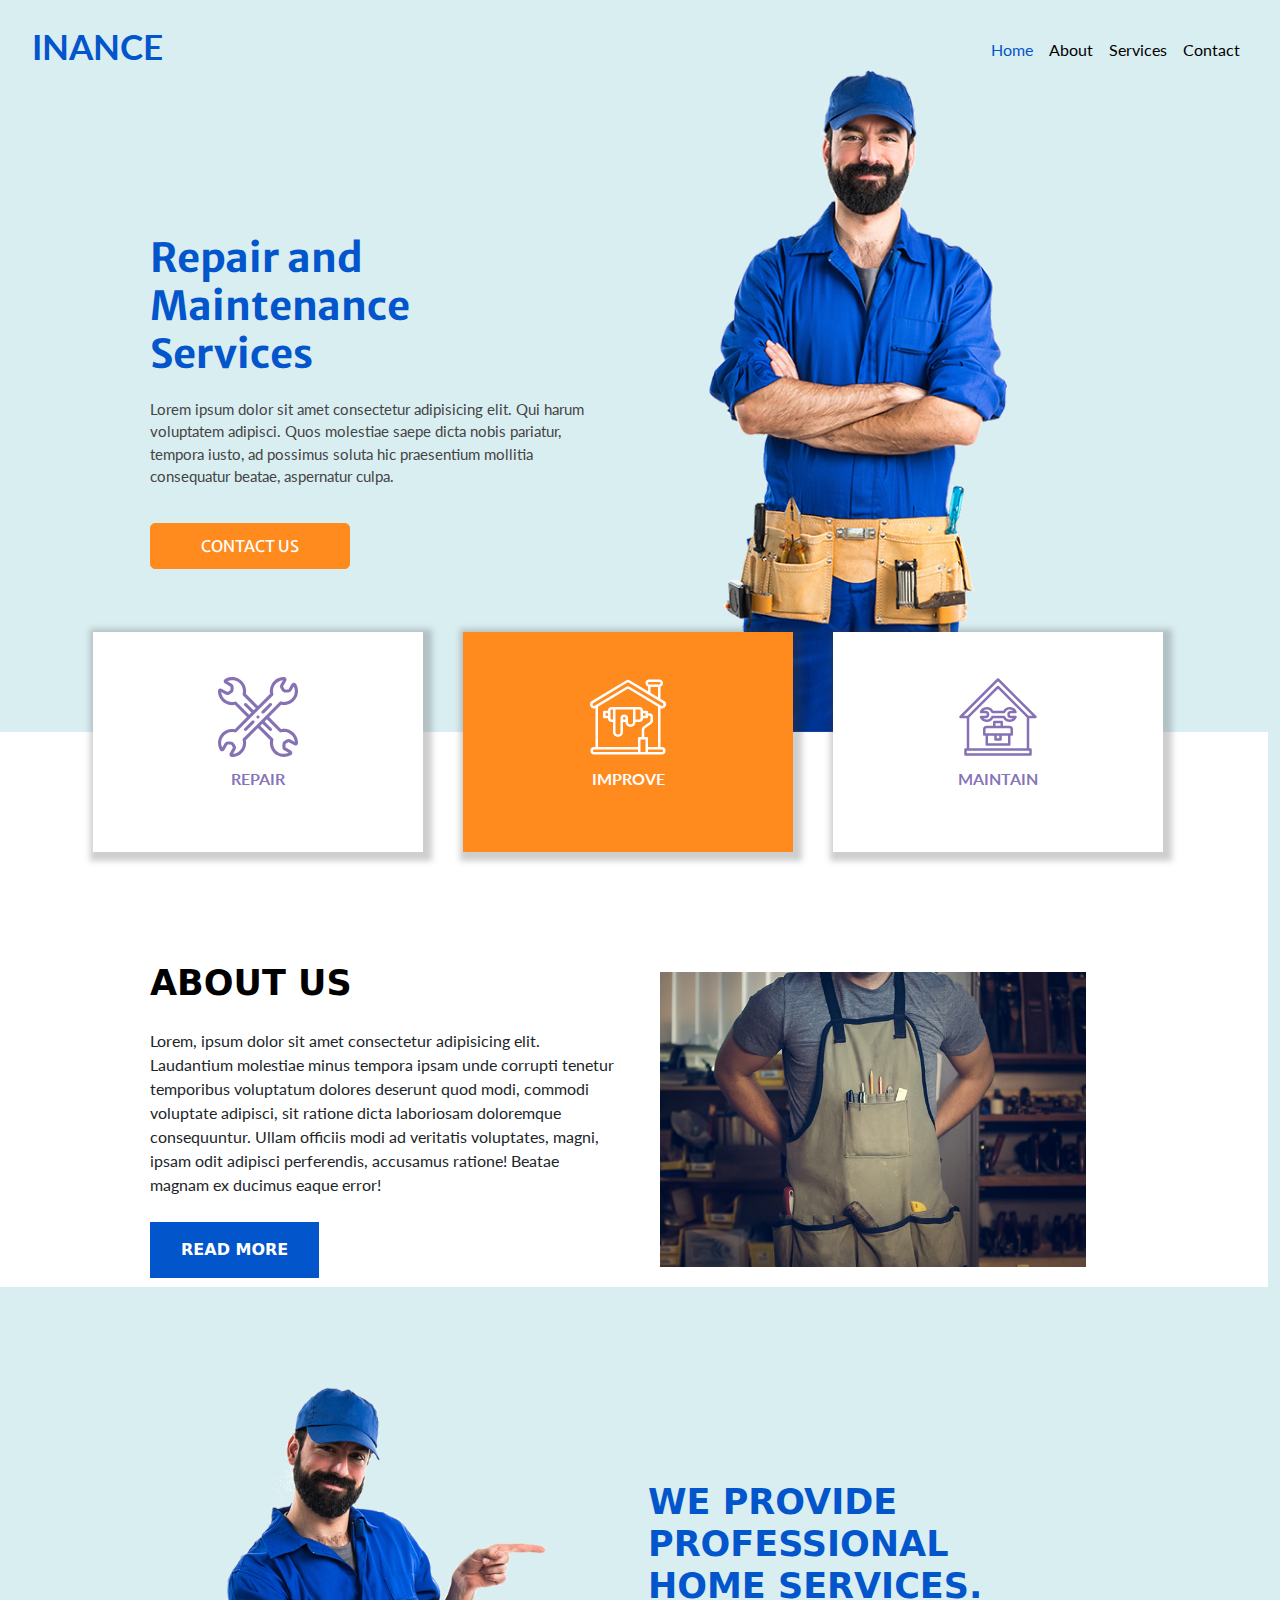
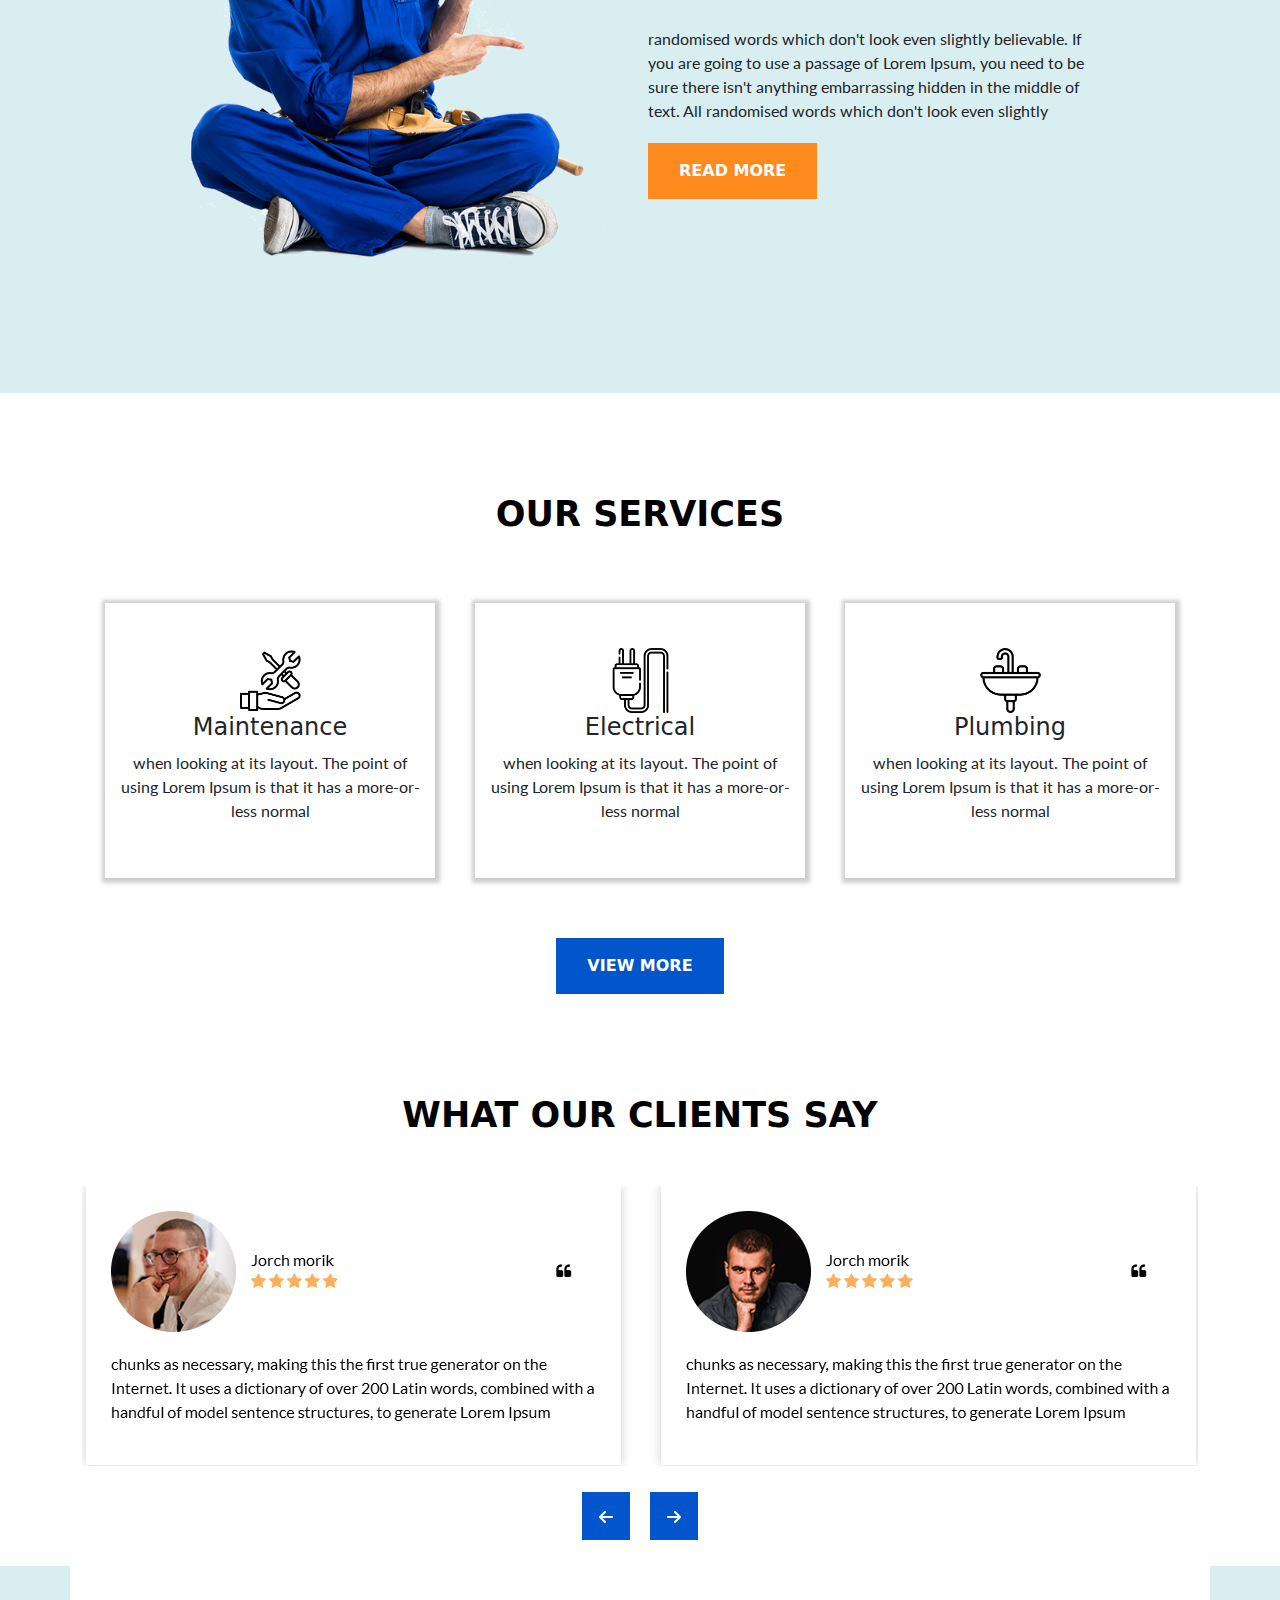
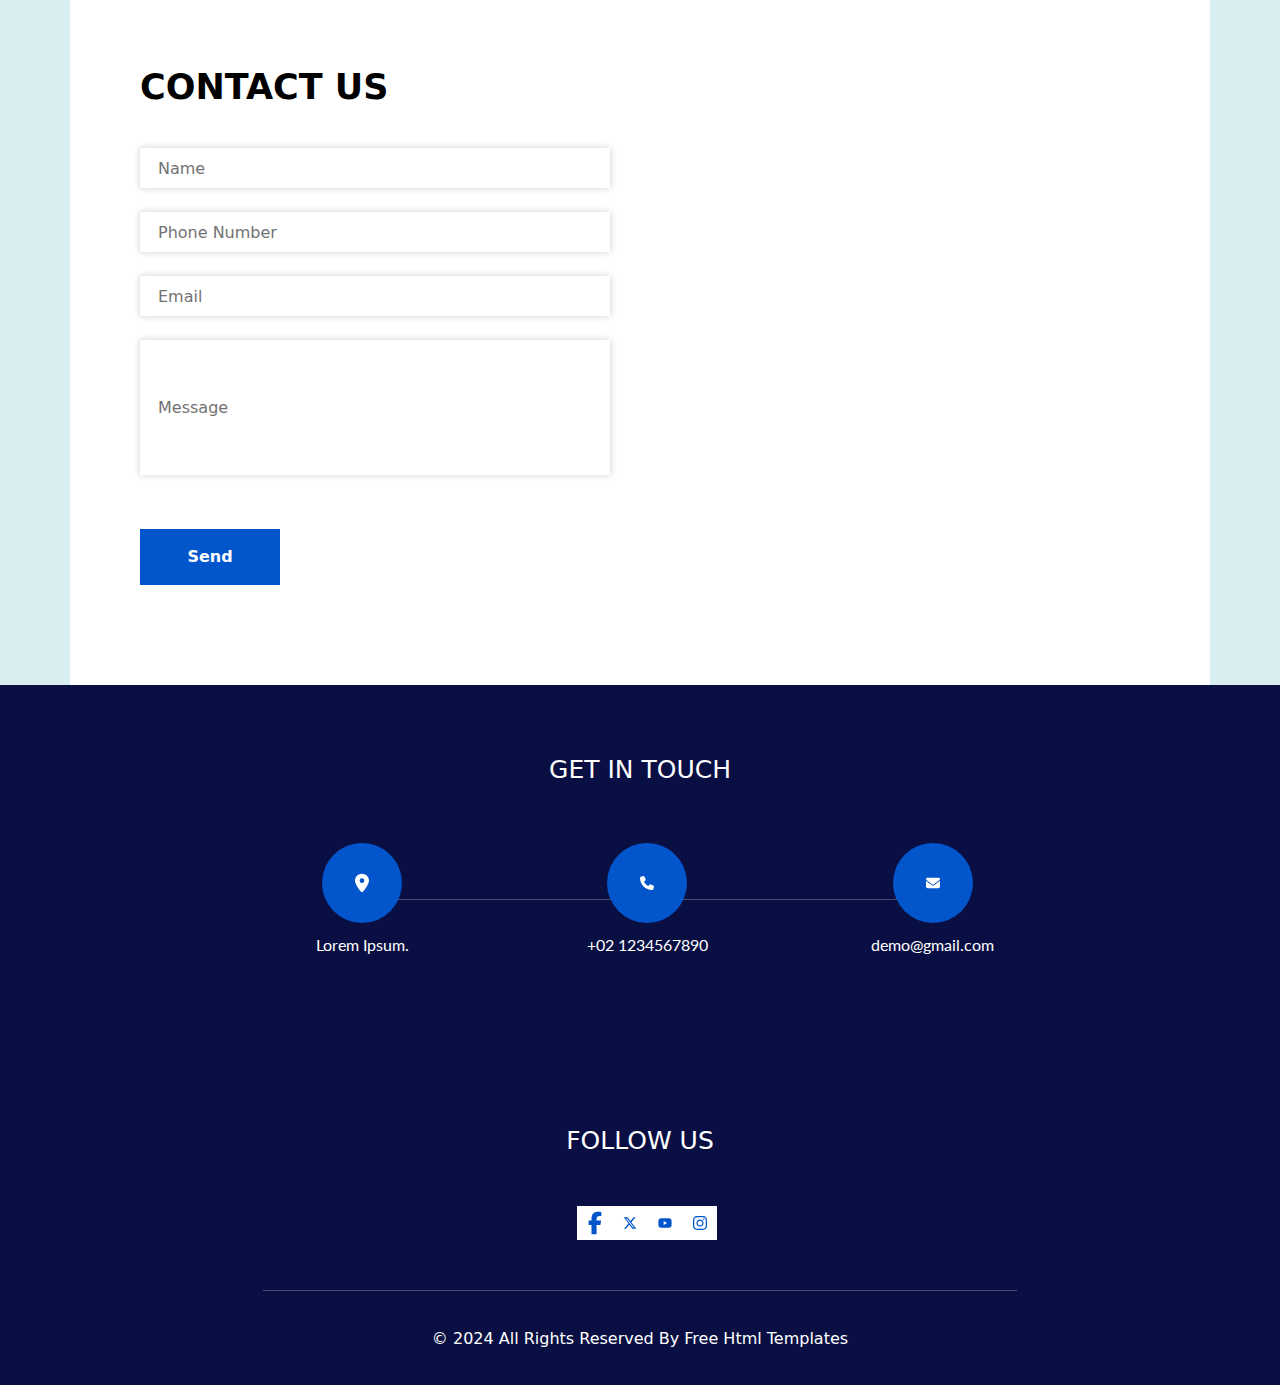
==== commit acd99b4f: "Mobile responsive" ====
--- a/index.html
+++ b/index.html
@@ -350,7 +350,7 @@
                   />
                 </svg>
               </div>
-              <p>Lorem Ipsum is simply dummy text.</p>
+              <p>Lorem Ipsum.</p>
             </div></a
           >
           <a class="col-12 col-lg-4" href=""
--- a/style.css
+++ b/style.css
@@ -437,9 +437,21 @@
     text-align: center;
     align-items: center;
   }
+
+  .hero,
+  .about,
+  .convince,
+  .service-section,
+  .contact {
+    padding: 30px 0px;
+  }
   .hero-content {
     align-items: center;
     padding: 50px;
+  }
+
+  .img-fluid {
+    width: 300px !important;
   }
 
   /* Features & About & Services section */
@@ -457,11 +469,15 @@
     align-items: center;
     padding: 100px 0px;
   }
+  .contact-text {
+    width: 80%;
+  }
   .map {
     position: relative;
     overflow: hidden;
     padding-bottom: 75%;
     height: 0;
+    width: 80%;
   }
   .map iframe {
     position: absolute;
@@ -481,9 +497,13 @@
   }
   .info-hr {
     transform: rotate(90deg);
-    translate: -150px -140px;
+    translate: -266px -160px;
+    width: 80%;
   }
   .info-section {
     height: 1000px;
   }
-}
+  .follow-us {
+    left: 31%;
+  }
+}
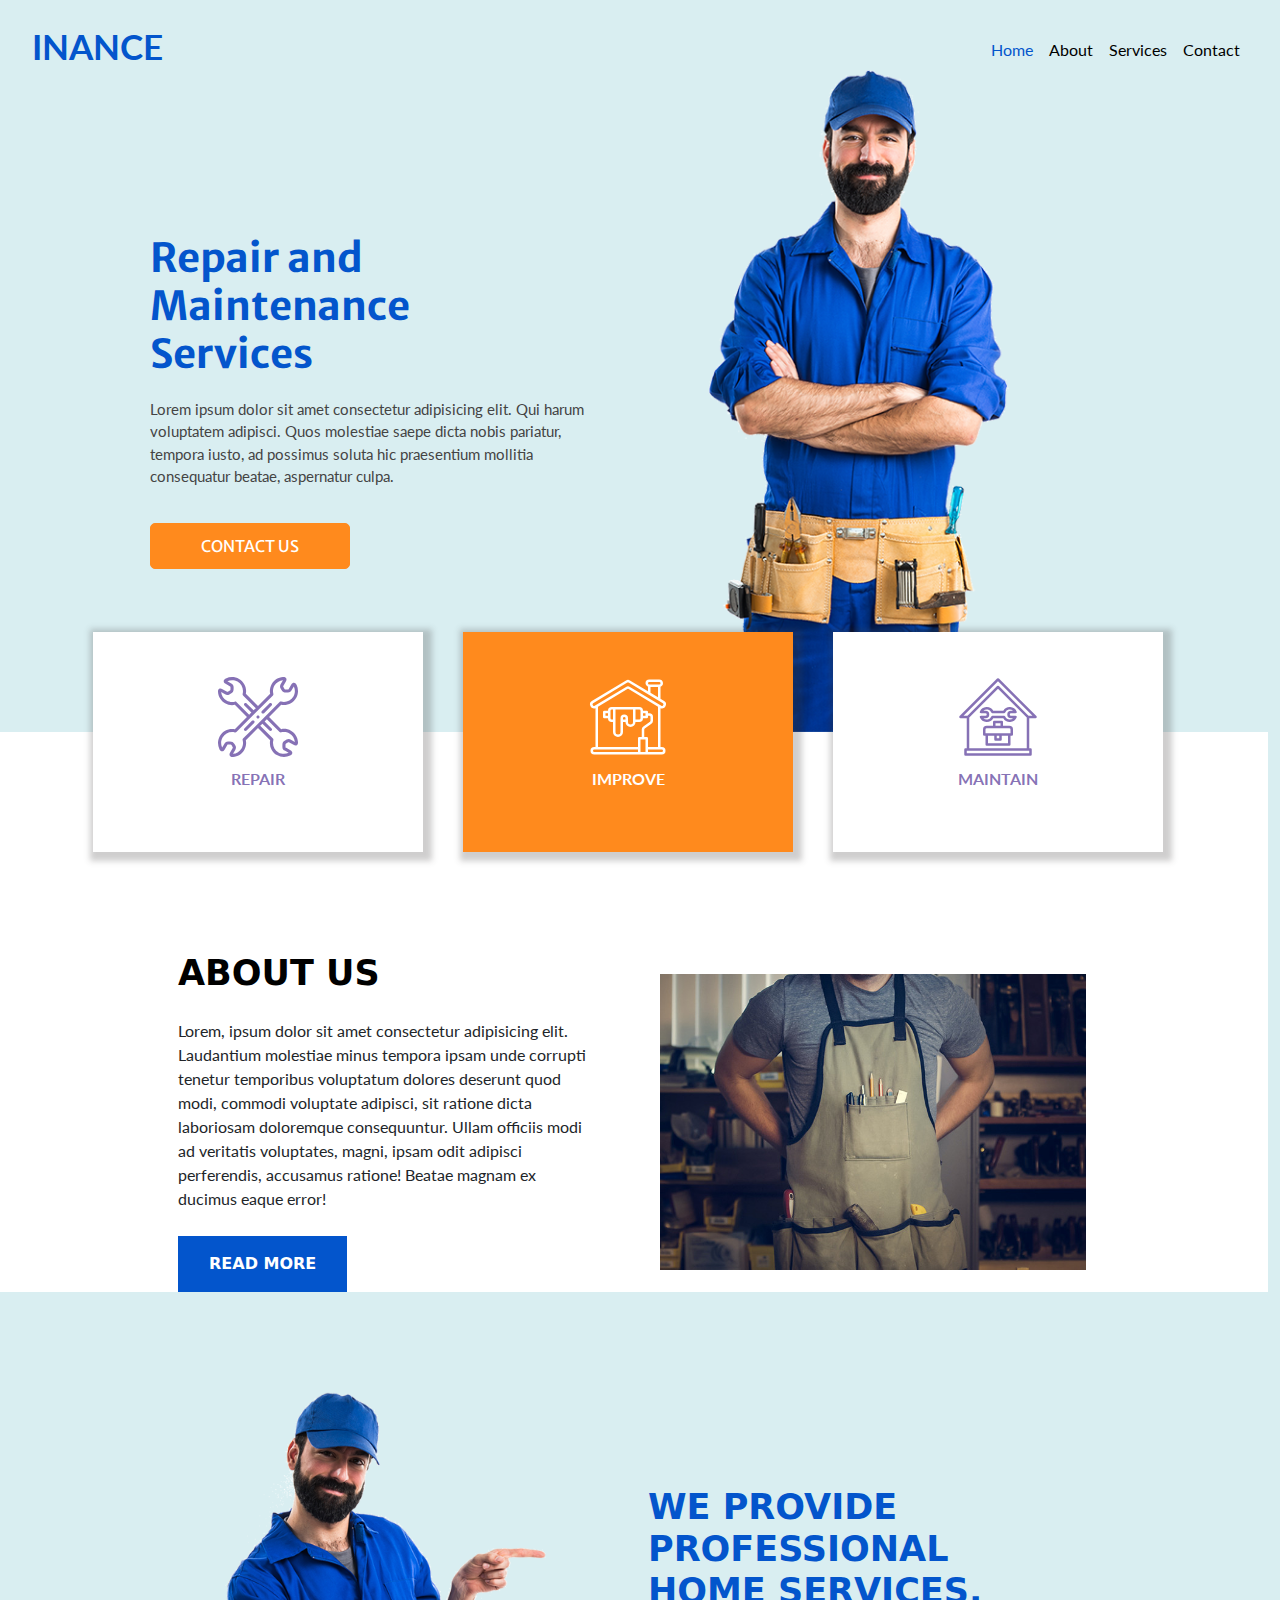
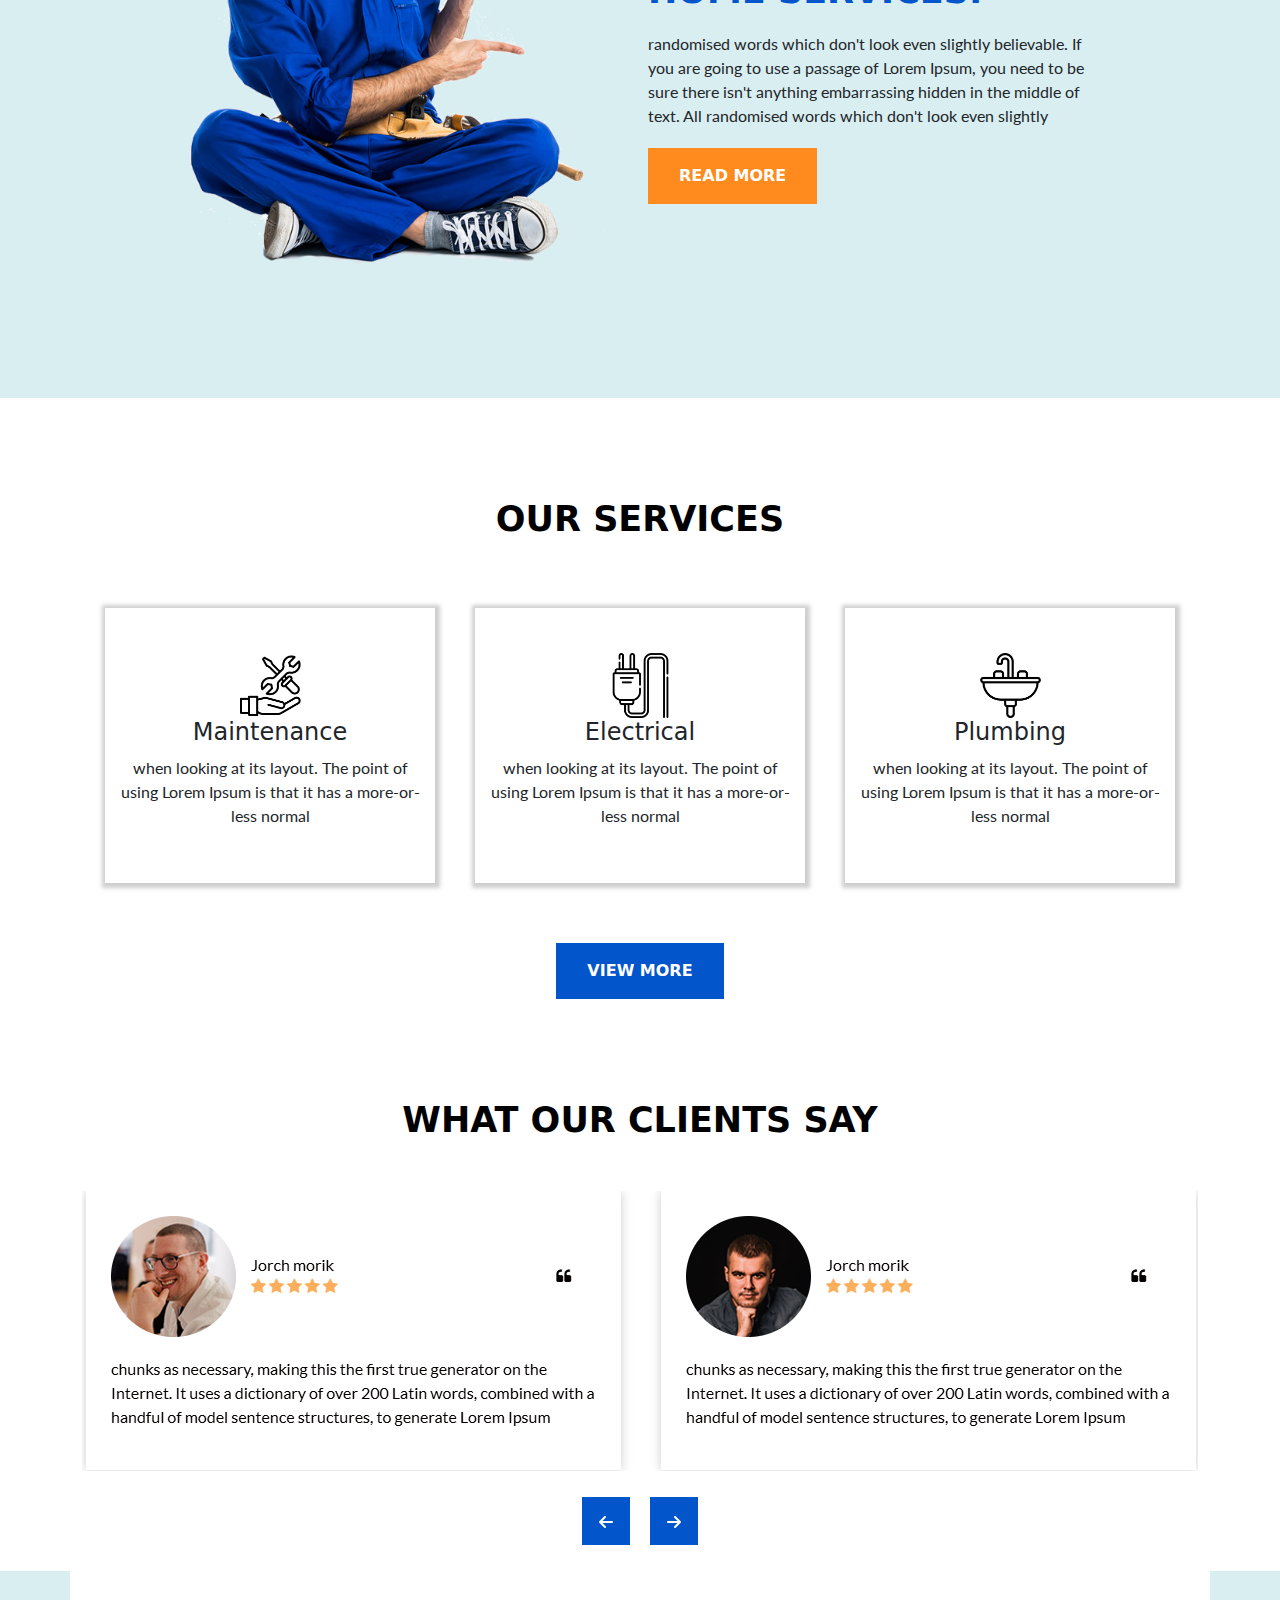
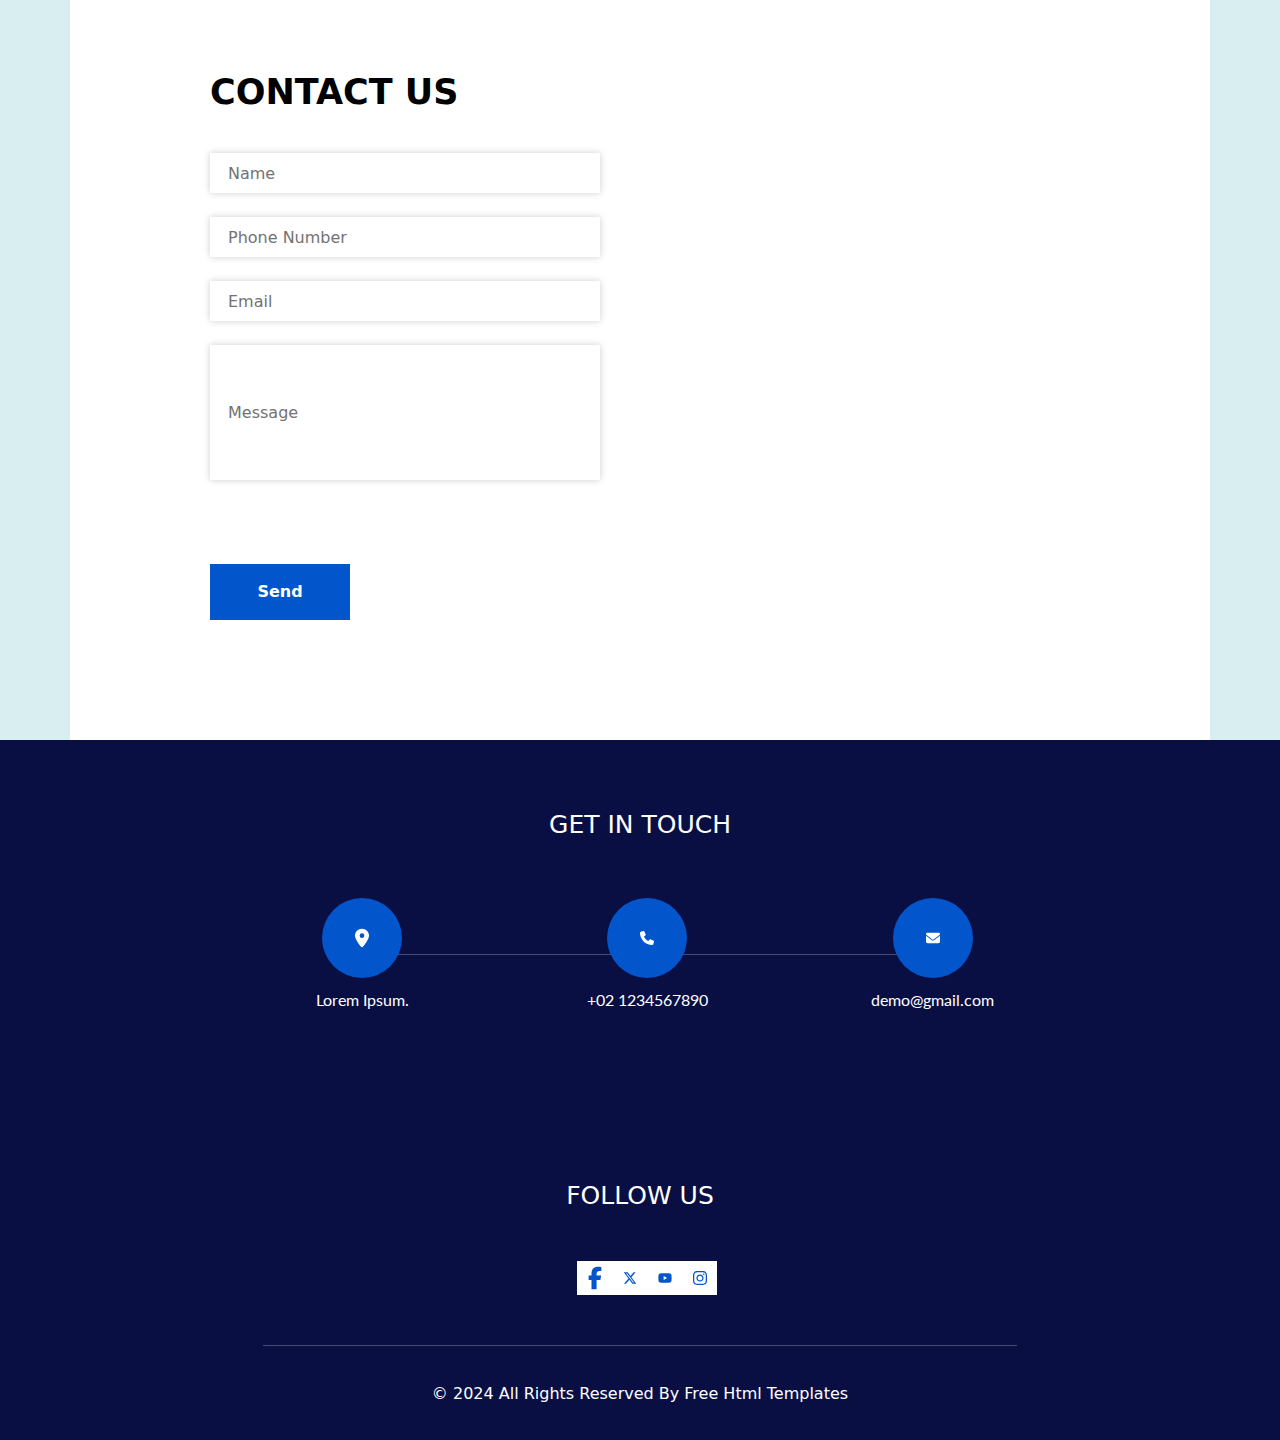
==== commit 5e185f98: "Complete Project for Submission" ====
--- a/index.html
+++ b/index.html
@@ -11,6 +11,25 @@
       crossorigin="anonymous"
     />
     <link rel="stylesheet" href="./style.css" />
+    <!-- Favicon -->
+    <link
+      rel="apple-touch-icon"
+      sizes="180x180"
+      href="./apple-touch-icon.png"
+    />
+    <link
+      rel="icon"
+      type="image/png"
+      sizes="32x32"
+      href="./favicon-32x32.png"
+    />
+    <link
+      rel="icon"
+      type="image/png"
+      sizes="16x16"
+      href="./favicon-16x16.png"
+    />
+    <link rel="manifest" href="./site.webmanifest" />
   </head>
   <body>
     <!-- My Navbar -->
@@ -64,7 +83,7 @@
       </div>
     </nav>
     <!-- hero section -->
-    <div class="hero container-fluid container-xxl row">
+    <div id="hero" class="hero container-fluid container-xxl row">
       <div class="hero-content col-lg-6 col-12">
         <h1>Repair and <br />Maintenance <br />Services</h1>
         <p>
@@ -73,7 +92,7 @@
           tempora iusto, ad possimus soluta hic praesentium mollitia consequatur
           beatae, aspernatur culpa.
         </p>
-        <button class="orange-btn">CONTACT US</button>
+        <a href="#contact"><button class="orange-btn">CONTACT US</button></a>
       </div>
       <div class="hero-image col-lg-6 col-12">
         <img
@@ -84,7 +103,7 @@
       </div>
     </div>
     <!-- Features section -->
-    <div class="features container-xxl container-fluid row">
+    <div id="features" class="features container-xxl container-fluid row">
       <div class="feature col-lg-4 col-md-6 col-12">
         <svg
           enable-background="new 0 0 511.995 511.995"
@@ -151,7 +170,7 @@
       </div>
     </div>
     <!-- About section -->
-    <div class="about container-xxl container-fluid row">
+    <div id="about" class="about container-xxl container-fluid row">
       <div class="about-text col-12 col-lg-6">
         <h1>About Us</h1>
         <p>
@@ -162,7 +181,9 @@
           ad veritatis voluptates, magni, ipsam odit adipisci perferendis,
           accusamus ratione! Beatae magnam ex ducimus eaque error!
         </p>
-        <button class="blue-btn">READ MORE</button>
+        <a href="./pages/about.html"
+          ><button class="blue-btn">READ MORE</button></a
+        >
       </div>
       <div class="about-img col-12 col-lg-6">
         <img
@@ -175,7 +196,7 @@
       </div>
     </div>
     <!-- Convince section -->
-    <div class="convince container-xxl container-fluid row">
+    <div id="convince" class="convince container-xxl container-fluid row">
       <div class="convince-img col-12 col-lg-6">
         <img
           class="img-fluid"
@@ -194,12 +215,12 @@
           anything embarrassing hidden in the middle of text. All randomised
           words which don't look even slightly
         </p>
-        <button>READ MORE</button>
+        <a href="#services"><button>READ MORE</button></a>
       </div>
     </div>
 
     <!-- Service section  -->
-    <div class="service-section container-xxl container-fluid">
+    <div id="services" class="service-section container-xxl container-fluid">
       <h1>Our Services</h1>
       <div class="services row">
         <div class="service">
@@ -227,11 +248,13 @@
           </p>
         </div>
       </div>
-      <button class="blue-btn">VIEW MORE</button>
+      <a href="./pages/service.html"
+        ><button class="blue-btn">VIEW MORE</button></a
+      >
     </div>
 
     <!-- TESTIMONIALS SECTION  -->
-    <div class="testimonials-section container-fluid">
+    <div id="testimonial" class="testimonials-section container-fluid">
       <h1>What our clients say</h1>
       <div
         id="carouselExampleAutoplaying"
@@ -305,7 +328,7 @@
       </div>
     </div>
     <!-- contact us section  -->
-    <div class="contact container">
+    <div id="contact" class="contact container">
       <div class="contact-text col-12 col-lg-6">
         <h1>Contact Us</h1>
         <form class="form" action="#">
@@ -313,7 +336,7 @@
           <input type="text" placeholder="Phone Number" /><br />
           <input type="text" placeholder="Email" /><br />
           <input type="text" placeholder="Message" class="message-text" /><br />
-          <button class="blue-btn">Send</button>
+          <a href="./index.html"><button class="blue-btn">Send</button></a>
         </form>
       </div>
       <div class="map col-12 col-lg-6">
@@ -331,7 +354,7 @@
 
     <!-- Info section  -->
 
-    <div class="info-section container-fluid">
+    <div id="info" class="info-section container-fluid">
       <div>
         <h4>GET IN TOUCH</h4>
         <div class="info-text container-fluid row">
@@ -440,7 +463,9 @@
         </svg>
       </div>
       <hr class="follow-hr" />
-      <footer>© 2024 All Rights Reserved By Free Html Templates</footer>
+      <footer id="footer">
+        © 2024 All Rights Reserved By Free Html Templates
+      </footer>
     </div>
 
     <!-- bootstrap script -->
--- a/style.css
+++ b/style.css
@@ -148,6 +148,10 @@
   background-color: white;
 }
 
+.about-text {
+  padding: 0px 40px;
+}
+
 .about h1 {
   text-transform: uppercase;
 }
@@ -291,10 +295,11 @@
   background-color: white;
   padding: 100px;
   width: 100%;
-  gap: 60px;
+  /* gap: 60px; */
 }
 .contact-text {
   width: 50%;
+  padding: 0px 40px 20px;
 }
 form.form {
   display: flex;
@@ -308,7 +313,7 @@
   padding: 0px 18px;
   background-color: #ffffff;
   border: none;
-  color: #ffffff;
+  color: #4e4b4b;
   box-shadow: 0 0 7px 0 rgba(0, 0, 0, 0.2);
 }
 
@@ -382,9 +387,9 @@
   background-color: #ff8a1d;
 }
 
-.img-box img {
-  /* filter: brightness(0) invert(1); */
-}
+/* .img-box img {
+  filter: brightness(0) invert(1);
+} */
 
 .info-hr {
   position: relative;
